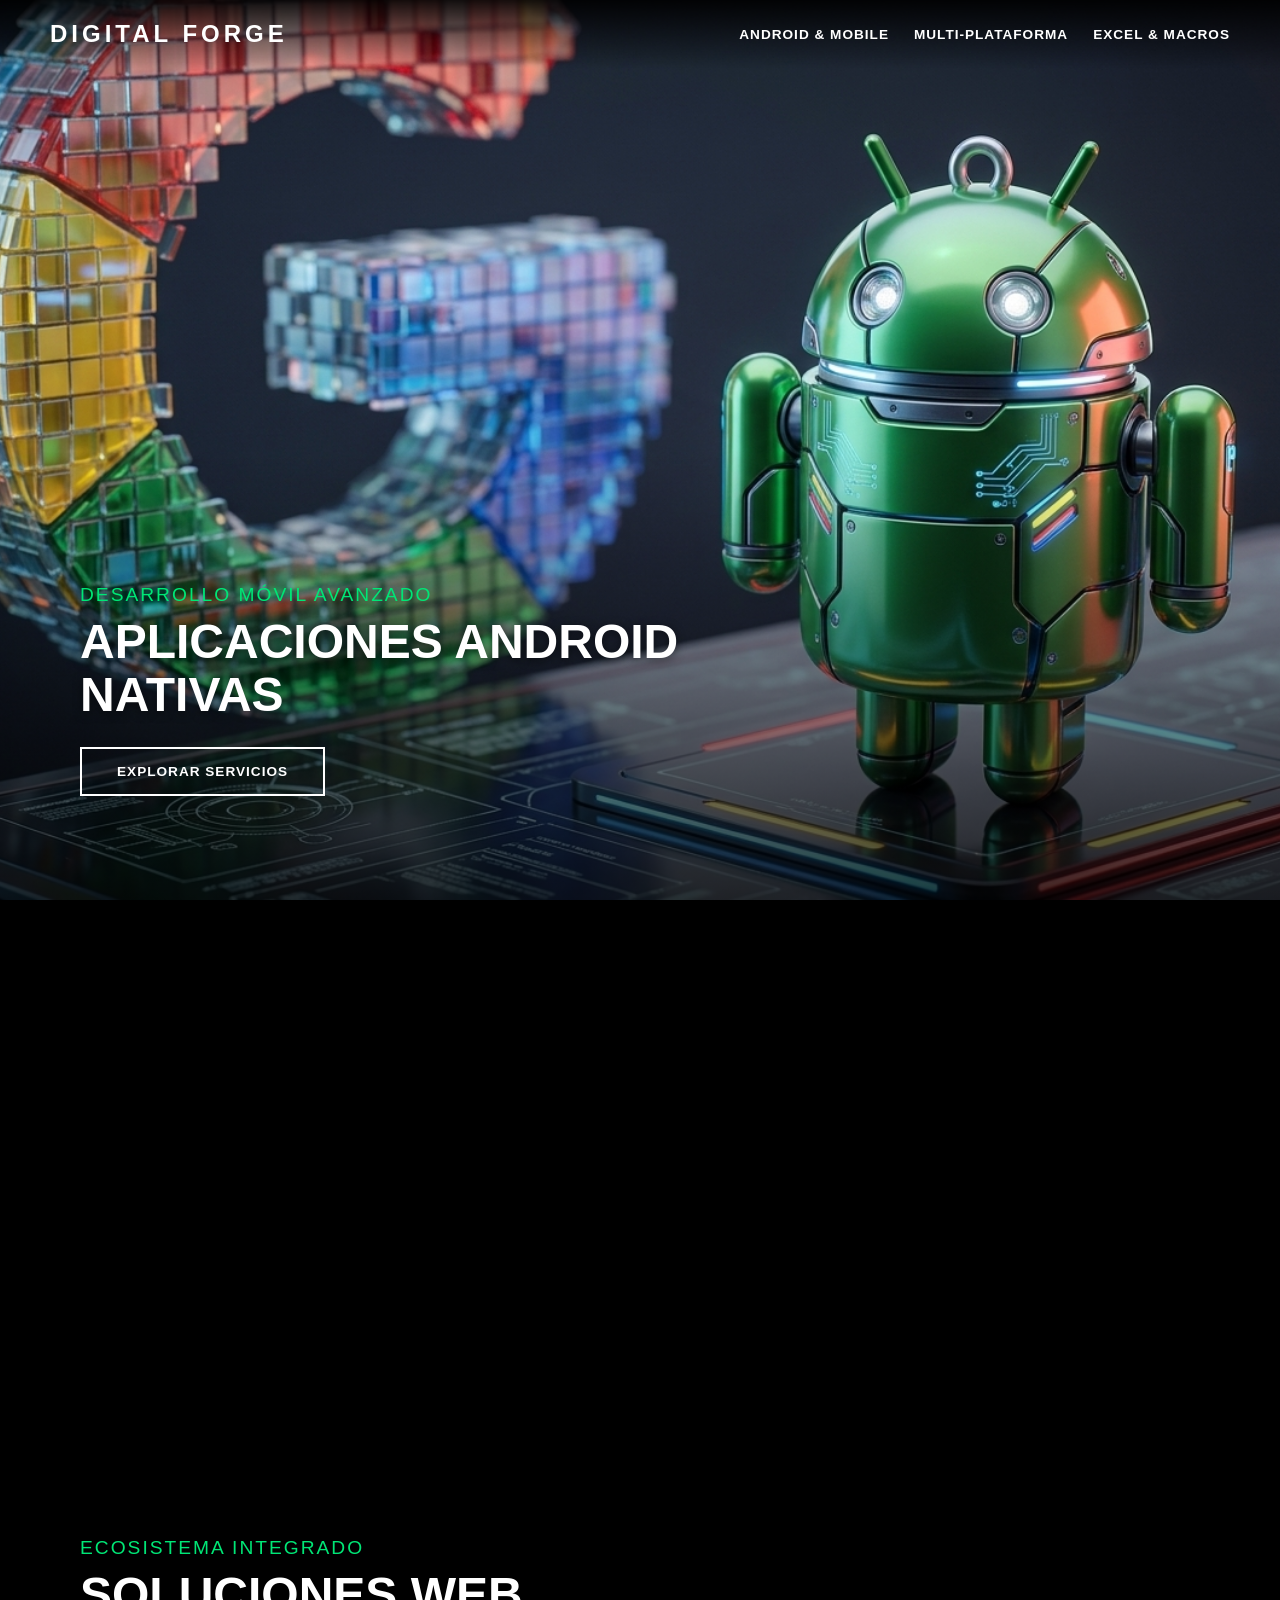
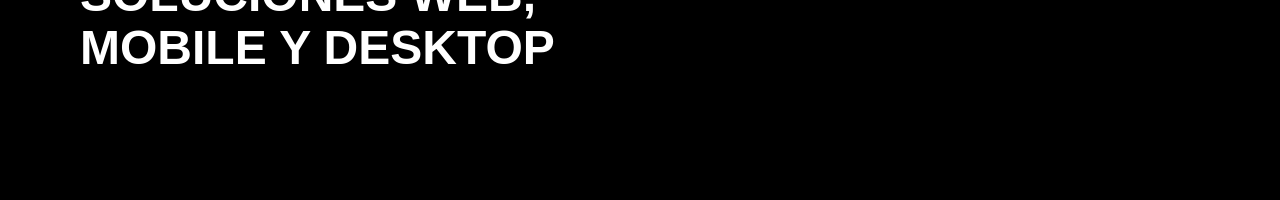
==== index.html @ dad615d4 "index.html se sube archivo correcto" ====
<!DOCTYPE html>
<html lang="es">
<head>
    <meta charset="UTF-8">
    <meta name="viewport" content="width=device-width, initial-scale=1.0">
    <title>Digital Forge - Soluciones Tecnológicas</title>
    <link rel="stylesheet" href="style.css">
</head>
<body>

    <header>
        <div class="logo">DIGITAL FORGE</div>
        <nav>
            <ul>
                <li><a href="#section1">Android & Mobile</a></li>
                <li><a href="#section2">Multi-Plataforma</a></li>
                <li><a href="#section3">Excel & Macros</a></li>
            </ul>
        </nav>
    </header>

    <section class="section" id="section1">
        <div class="content">
            <h3>Desarrollo Móvil Avanzado</h3>
            <h2>Aplicaciones Android Nativas</h2>
            <a href="#section2" class="btn">Explorar Servicios</a>
        </div>
    </section>

    <section class="section" id="section2">
        <div class="content">
            <h3>Ecosistema Integrado</h3>
            <h2>Soluciones Web, Mobile y Desktop
---- style.css ----
* {
            margin: 0;
            padding: 0;
            box-sizing: border-box;
            font-family: 'Helvetica Neue', Arial, sans-serif;
        }

        html {
            scroll-behavior: smooth;
        }

        body {
            background-color: #000;
            color: #fff;
        }

        /* Navbar */
        header {
            position: fixed;
            top: 0;
            width: 100%;
            padding: 20px 50px;
            display: flex;
            justify-content: space-between;
            align-items: center;
            z-index: 100;
            background: linear-gradient(180deg, rgba(0,0,0,0.9) 0%, rgba(0,0,0,0) 100%);
        }

        .logo {
            font-weight: 900;
            font-size: 1.5rem;
            letter-spacing: 4px;
            text-transform: uppercase;
        }

        nav ul {
            display: flex;
            list-style: none;
            gap: 25px;
        }

        nav a {
            color: #fff;
            text-decoration: none;
            font-size: 0.85rem;
            font-weight: 700;
            letter-spacing: 1px;
            text-transform: uppercase;
            transition: opacity 0.3s;
        }

        nav a:hover {
            opacity: 0.6;
        }

        /* Hero Sections con efecto Parallax/Traslape */
        .section {
            position: relative;
            height: 100vh;
            width: 100%;
            background-size: cover;
            background-position: center;
            background-repeat: no-repeat;
            /* Efecto Parallax para traslape visual al hacer scroll */
            background-attachment: fixed;
            display: flex;
            align-items: flex-end;
            padding: 0 0 100px 80px;
        }

        /* Superposición oscura inferior para mejor legibilidad de texto */
        .section::before {
            content: '';
            position: absolute;
            top: 0;
            left: 0;
            width: 100%;
            height: 100%;
            background: linear-gradient(0deg, rgba(0,0,0,0.75) 0%, rgba(0,0,0,0) 50%);
            z-index: 1;
        }

        .content {
            position: relative;
            z-index: 2;
            max-width: 600px;
            text-transform: uppercase;
        }

        .content h3 {
            font-size: 1.2rem;
            font-weight: 300;
            letter-spacing: 2px;
            margin-bottom: 10px;
            color: #00e676; /* Accent verde tech */
        }

        .content h2 {
            font-size: 3rem;
            font-weight: 800;
            line-height: 1.1;
            margin-bottom: 25px;
            text-shadow: 0 2px 10px rgba(0,0,0,0.5);
        }

        .btn {
            display: inline-block;
            padding: 15px 35px;
            border: 2px solid #fff;
            color: #fff;
            text-decoration: none;
            font-weight: 700;
            font-size: 0.85rem;
            letter-spacing: 1px;
            position: relative;
            overflow: hidden;
            transition: all 0.4s ease;
        }

        .btn:hover {
            color: #000;
            background-color: #fff;
            box-shadow: 0 0 15px rgba(255,255,255,0.4);
        }

        /* Asignación de imágenes */
        #section1 {
            background-image: url('android.png');
        }

        #section2 {
            background-image: url('imag/im2.jpg');
        }

        #section3 {
            background-image: url('imag/macros.jpg');
        }

        /* Responsive */
        @media (max-width: 768px) {
            header {
                padding: 20px;
            }
            nav {
                display: none;
            }
            .section {
                padding: 0 0 80px 30px;
                background-attachment: scroll; /* Mejora rendimiento en móviles */
            }
            .content h2 {
                font-size: 2rem;
            }
        }
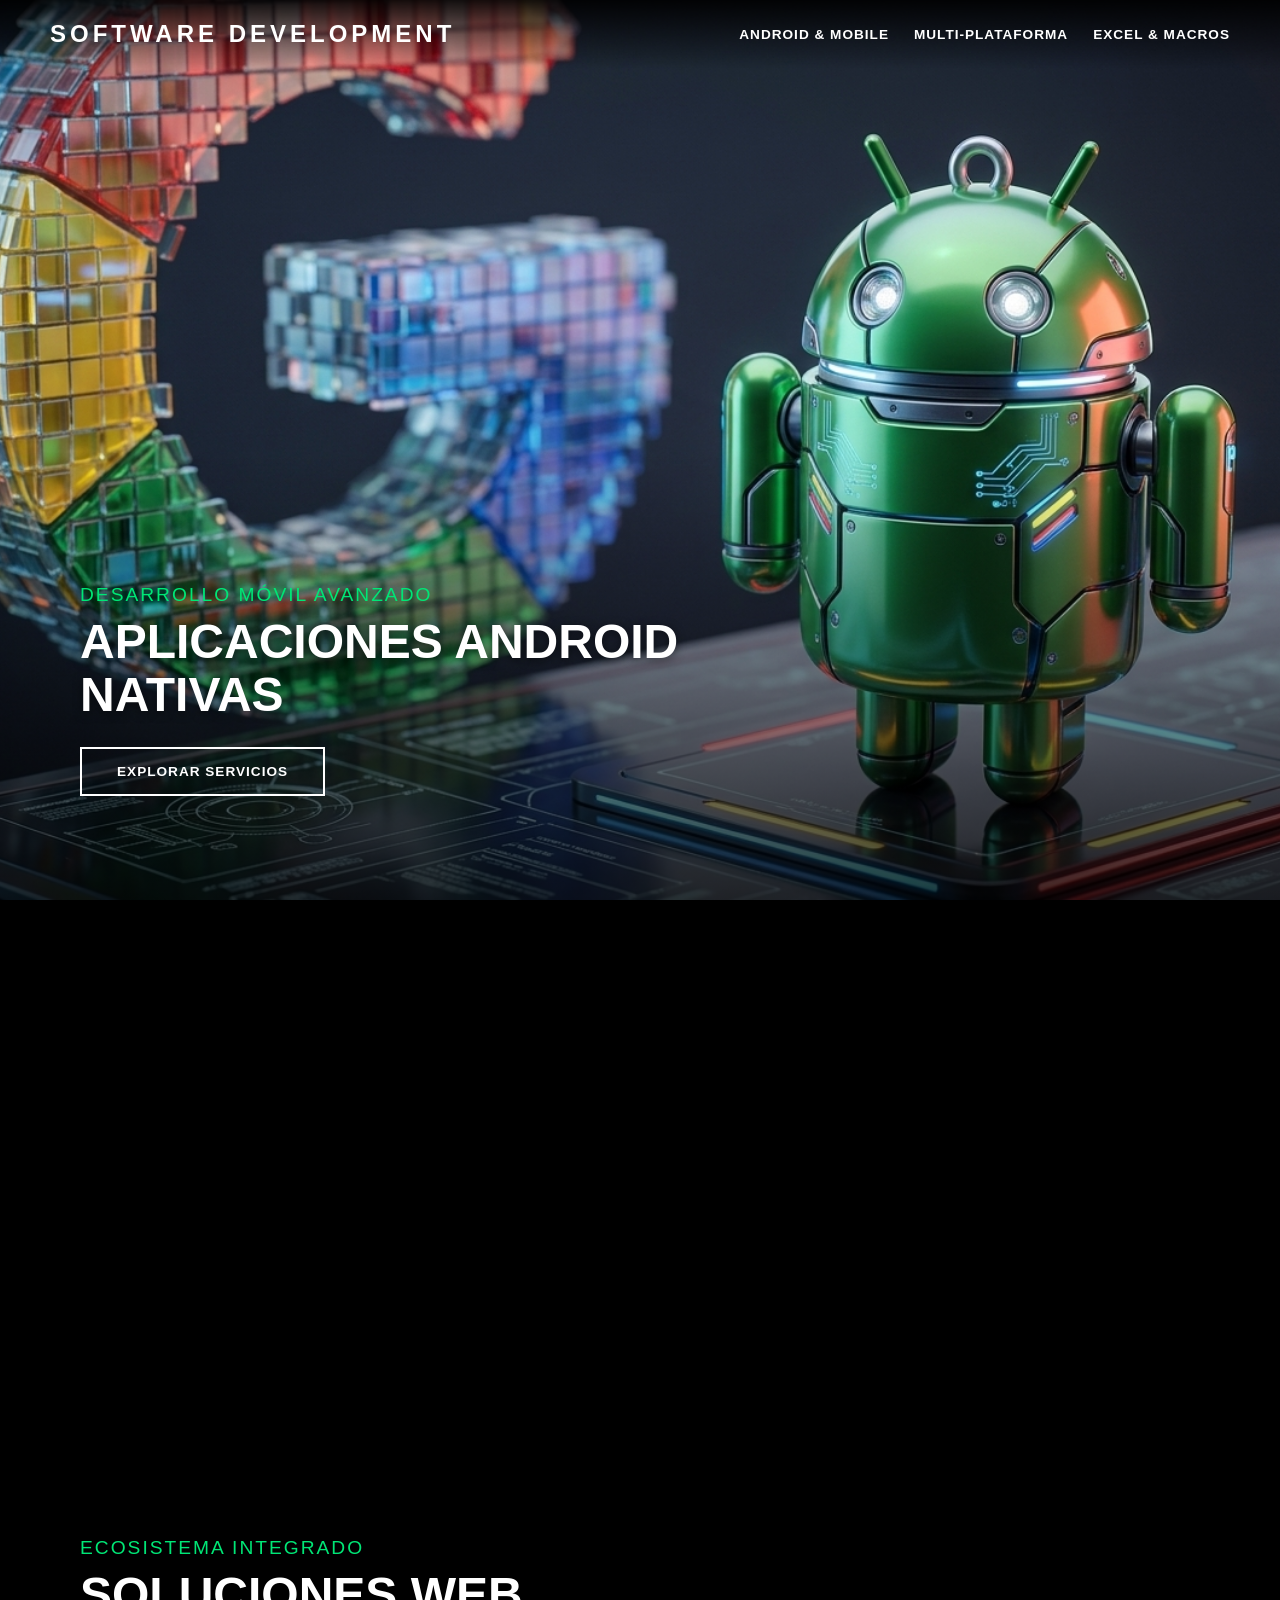
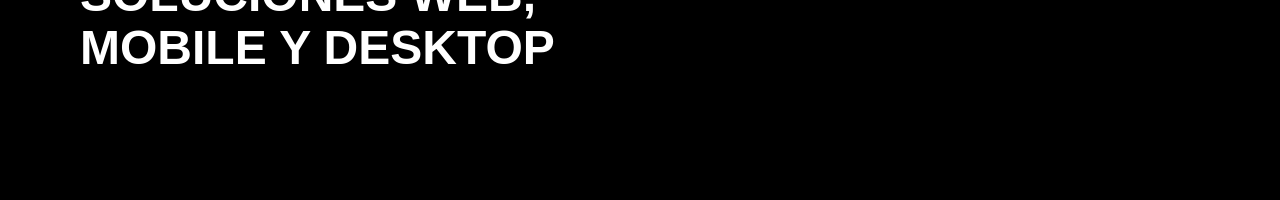
==== commit 2dc1b259: "Modify index.html with new header and section Updated header logo text and added a new section for w" ====
--- a/index.html
+++ b/index.html
@@ -9,7 +9,7 @@
 <body>
 
     <header>
-        <div class="logo">DIGITAL FORGE</div>
+        <div class="logo">SOFTWARE DEVELOPMENT</div>
         <nav>
             <ul>
                 <li><a href="#section1">Android & Mobile</a></li>
@@ -30,4 +30,4 @@
     <section class="section" id="section2">
         <div class="content">
             <h3>Ecosistema Integrado</h3>
-            <h2>Soluciones Web, Mobile y Desktop+            <h2>Soluciones Web, Mobile y Desktop
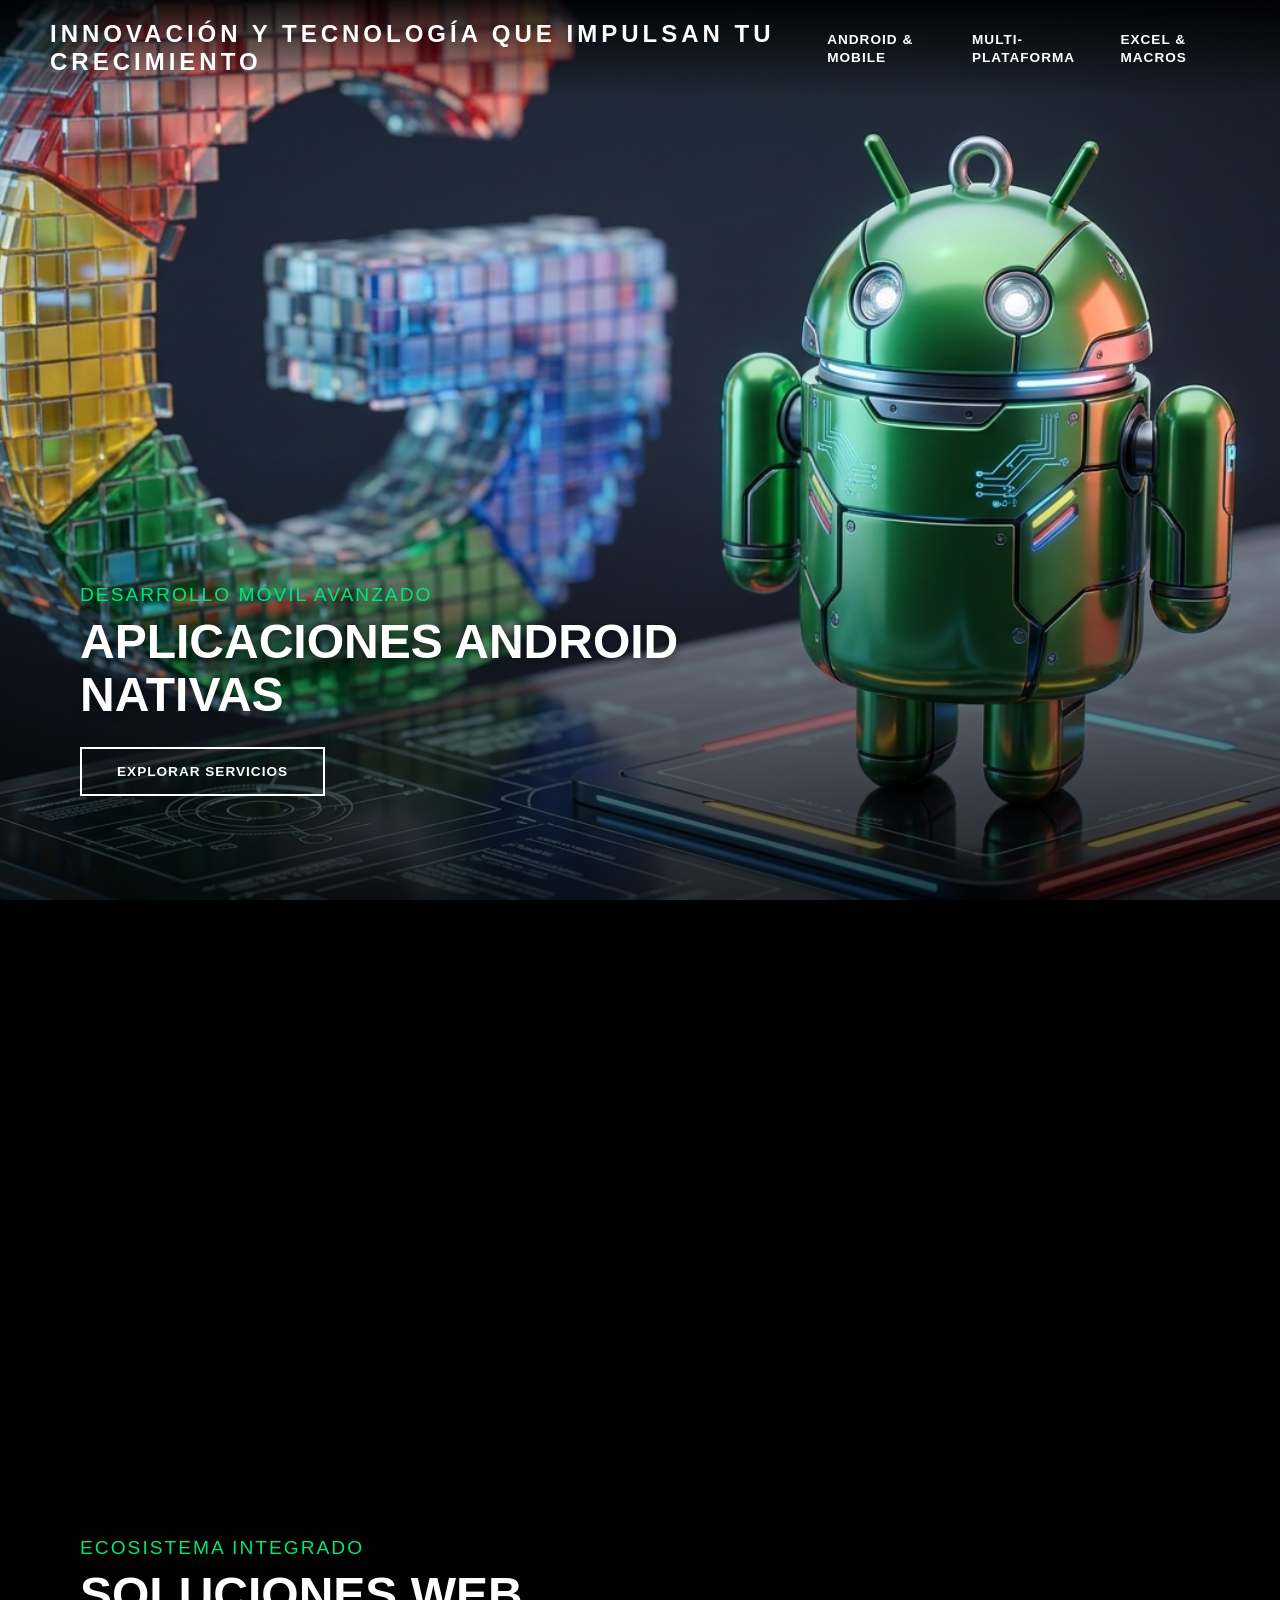
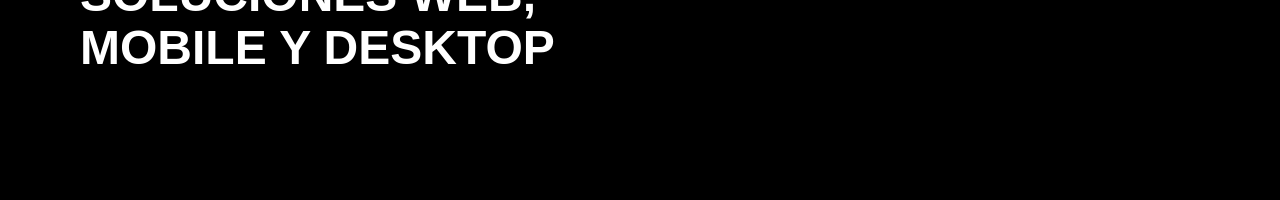
==== commit 1f963212: "Update index.html for new branding and content" ====
--- a/index.html
+++ b/index.html
@@ -3,13 +3,13 @@
 <head>
     <meta charset="UTF-8">
     <meta name="viewport" content="width=device-width, initial-scale=1.0">
-    <title>Digital Forge - Soluciones Tecnológicas</title>
+    <title>SoftwareDevelopmentJR</title>
     <link rel="stylesheet" href="style.css">
 </head>
 <body>
 
     <header>
-        <div class="logo">SOFTWARE DEVELOPMENT</div>
+        <div class="logo">Innovación y tecnología que impulsan tu crecimiento</div>
         <nav>
             <ul>
                 <li><a href="#section1">Android & Mobile</a></li>
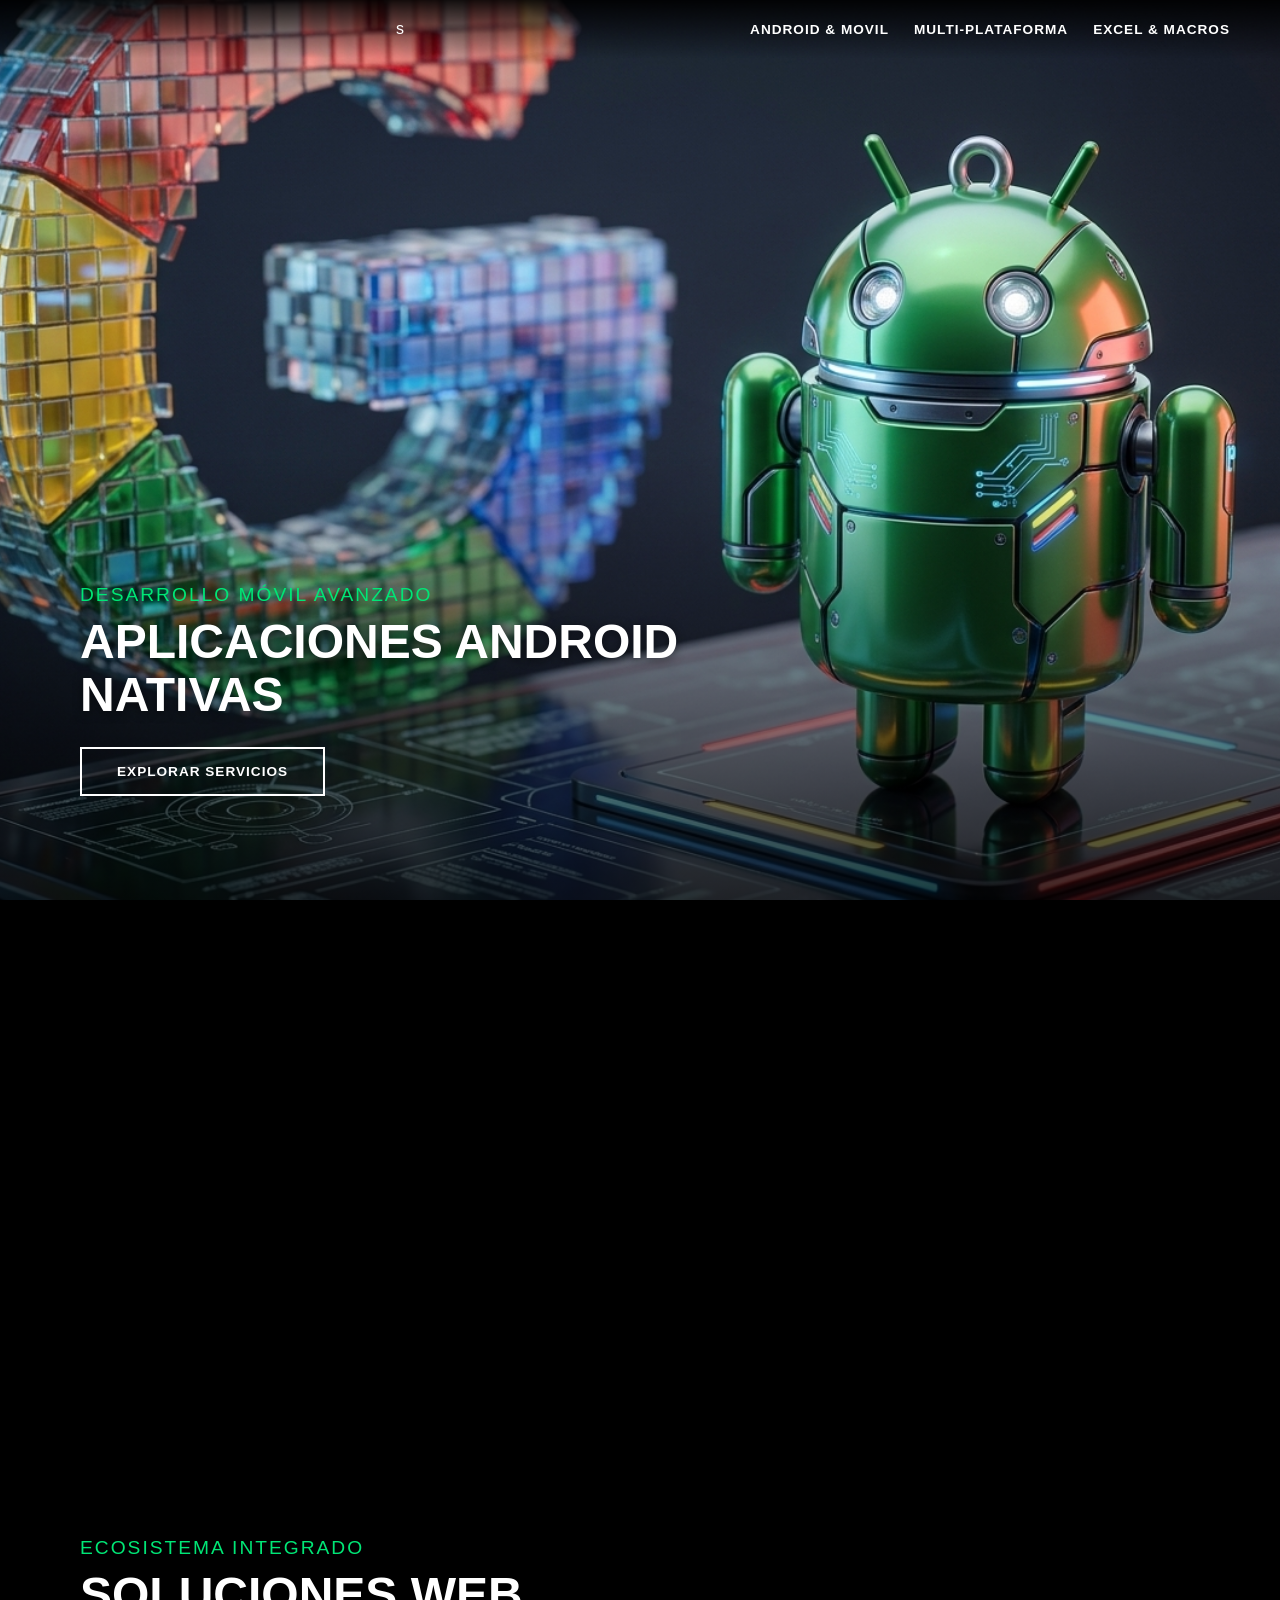
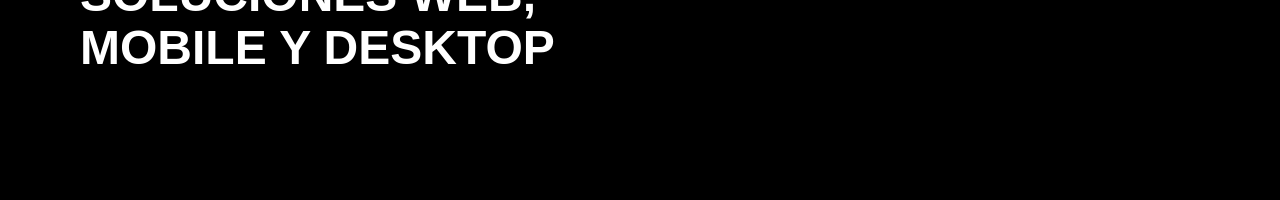
==== commit 8f1afedf: "Update HTML structure and title for services page" ====
--- a/index.html
+++ b/index.html
@@ -3,16 +3,16 @@
 <head>
     <meta charset="UTF-8">
     <meta name="viewport" content="width=device-width, initial-scale=1.0">
-    <title>SoftwareDevelopmentJR</title>
+    <title>Software Servicios</title>
     <link rel="stylesheet" href="style.css">
 </head>
 <body>
 
     <header>
-        <div class="logo">Innovación y tecnología que impulsan tu crecimiento</div>
+        <div class="logo"></div>s
         <nav>
             <ul>
-                <li><a href="#section1">Android & Mobile</a></li>
+                <li><a href="#section1">Android & Movil</a></li>
                 <li><a href="#section2">Multi-Plataforma</a></li>
                 <li><a href="#section3">Excel & Macros</a></li>
             </ul>
--- a/style.css
+++ b/style.css
@@ -131,11 +131,11 @@
         }
 
         #section2 {
-            background-image: url('imag/im2.jpg');
+            background-image: url('im2.png');
         }
 
         #section3 {
-            background-image: url('imag/macros.jpg');
+            background-image: url('macros.png');
         }
 
         /* Responsive */
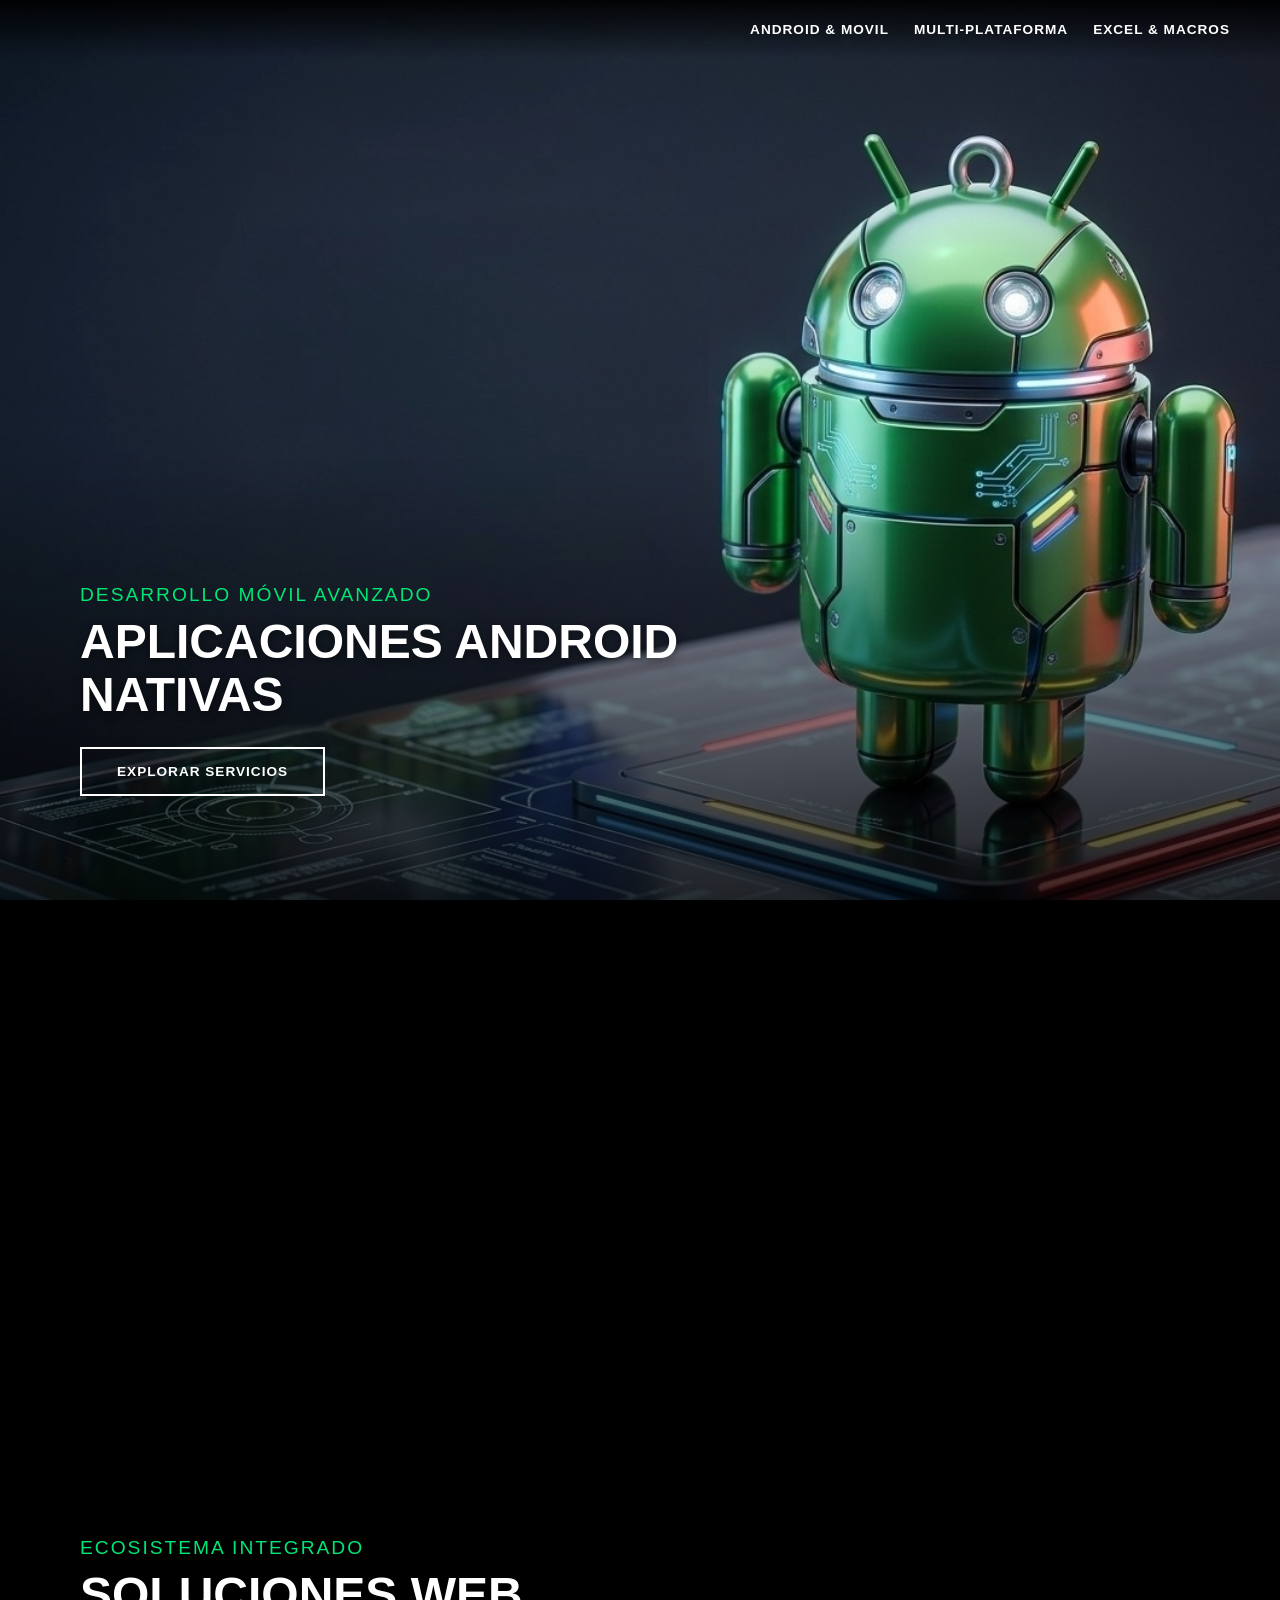
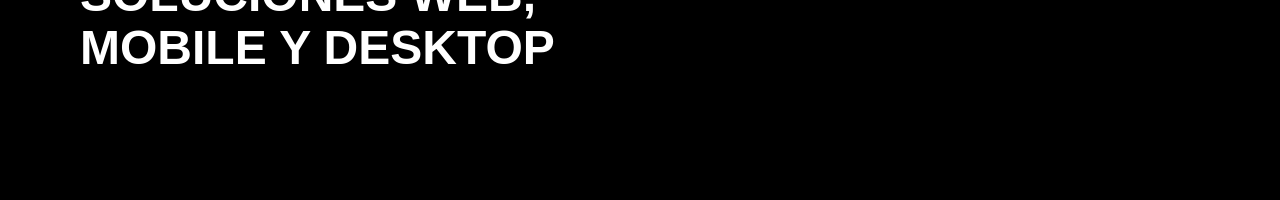
==== commit 592590f6: "Fix HTML structure and remove unnecessary characters se elimina letras de mas" ====
--- a/index.html
+++ b/index.html
@@ -9,7 +9,7 @@
 <body>
 
     <header>
-        <div class="logo"></div>s
+        <div class="logo"></div>
         <nav>
             <ul>
                 <li><a href="#section1">Android & Movil</a></li>
